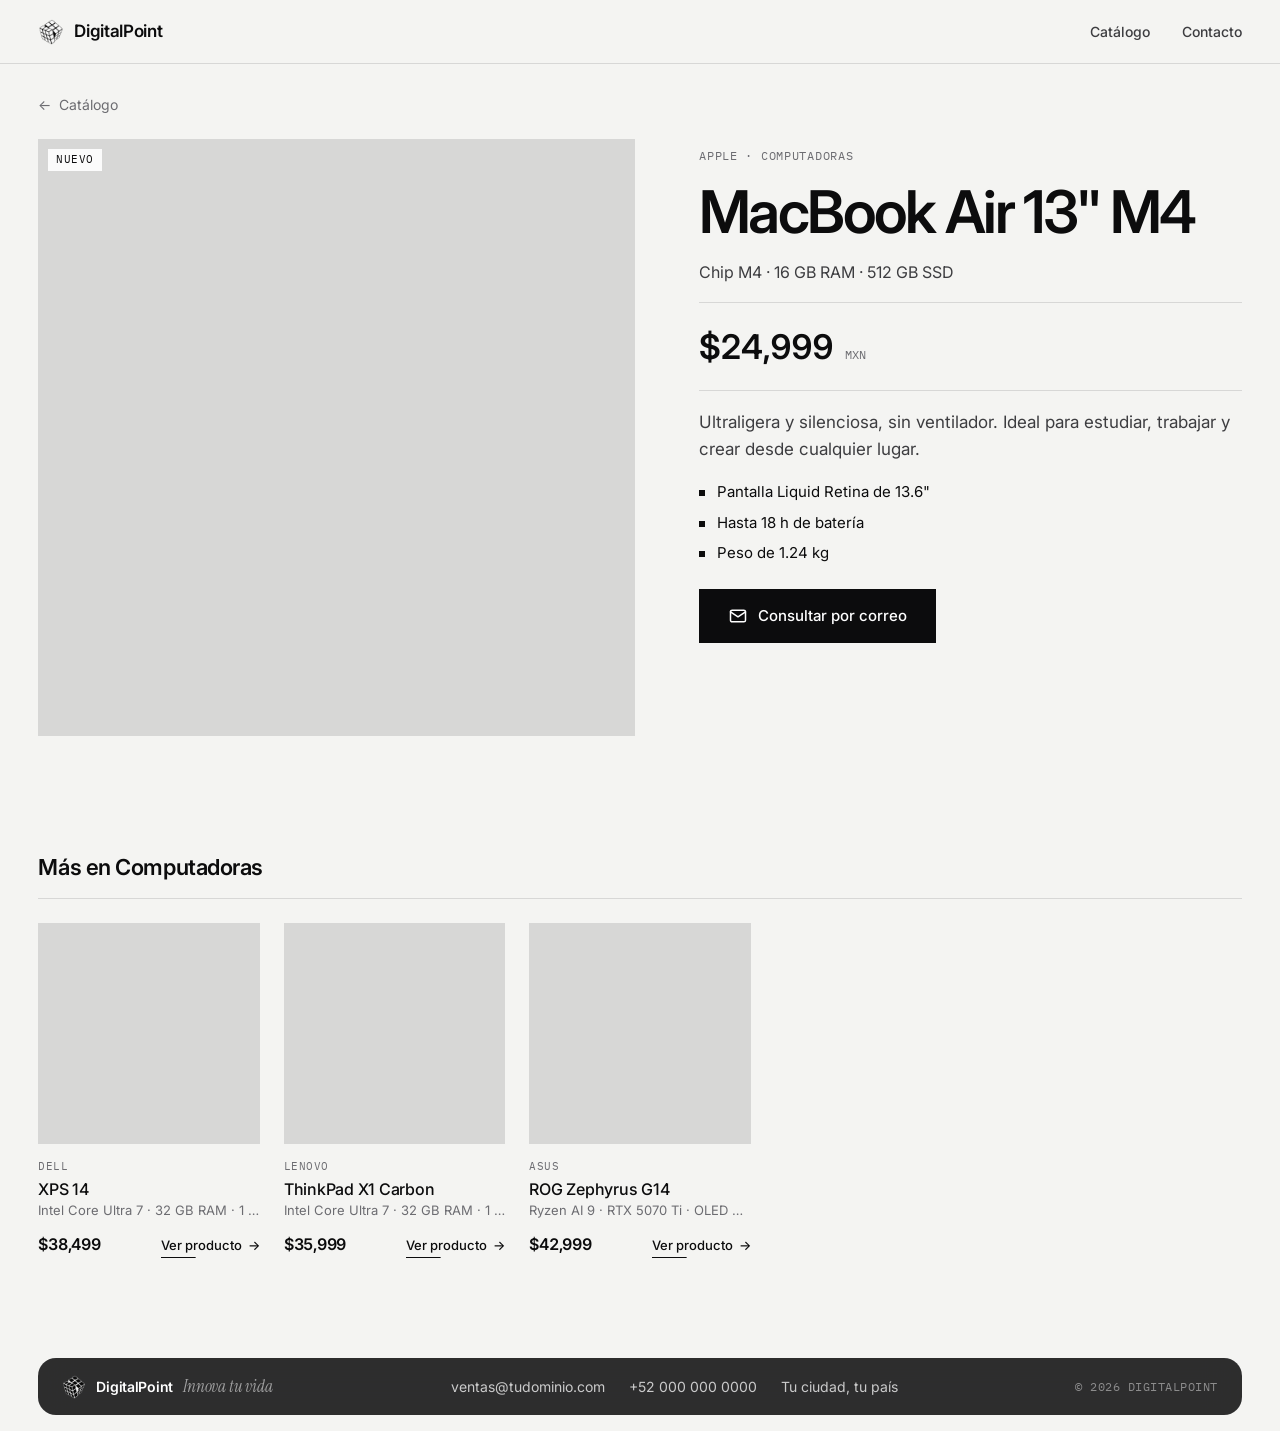
==== producto-1.html @ 61cebf91 "Publica DigitalPoint (versión estática) Co-Authored-By: Claude Opus 5.5 <noreply@anthropic.com>" ====
<!doctype html>
<html lang="es">
<head>
  <meta charset="utf-8">
  <meta name="viewport" content="width=device-width, initial-scale=1, viewport-fit=cover">
  <title>Apple MacBook Air 13&quot; M4 · DigitalPoint</title>
      <meta name="description" content="Ultraligera y silenciosa, sin ventilador. Ideal para estudiar, trabajar y crear desde cualquier lugar.">
    <meta name="theme-color" content="#f4f4f2">
  <script>document.documentElement.classList.add('js');</script>
  <link rel="icon" href="assets/img/favicon-32.png" type="image/png" sizes="32x32">
  <link rel="icon" href="assets/img/favicon.ico" sizes="48x48">
  <link rel="apple-touch-icon" href="assets/img/apple-touch-icon.png">
  <link rel="preconnect" href="https://fonts.googleapis.com">
  <link rel="preconnect" href="https://fonts.gstatic.com" crossorigin>
  <link rel="stylesheet" href="https://fonts.googleapis.com/css2?family=Inter:wght@400;500;600;700&family=Instrument+Serif:ital@0;1&family=IBM+Plex+Mono:wght@400;500&display=swap">
  <link rel="stylesheet" href="assets/css/styles.css?v=19">
</head>
<body class="page-product">
  <header class="nav" data-nav>
    <a class="brand" href="index.html#inicio" aria-label="DigitalPoint, ir al inicio">
      <img class="logo-cube" src="assets/img/logo.png" alt="" width="24" height="24">      DigitalPoint    </a>
    <nav class="nav-links" aria-label="Principal">
      <a href="index.html#catalogo">Catálogo</a>
      <a href="index.html#contacto">Contacto</a>
    </nav>
  </header>

  <main class="pd">
    <a class="pd-back" href="index.html#catalogo"><span aria-hidden="true">←</span> Catálogo</a>

          <article class="pd-layout">
        <div class="pd-gallery">
          <div class="pd-main">
                          <div class="product-placeholder" role="img" aria-label="Imagen de Apple MacBook Air 13&quot; M4 próximamente"></div>
                                      <span class="tag">Nuevo</span>
                      </div>
                  </div>

        <div class="pd-info">
          <p class="pd-kicker">Apple · Computadoras</p>
          <h1 class="pd-name">MacBook Air 13&quot; M4</h1>
                      <p class="pd-specs">Chip M4 · 16 GB RAM · 512 GB SSD</p>
          
          <p class="pd-price">
            <span class="pd-price-now">$24,999</span>
            <small>MXN</small>
                      </p>

                      <p class="pd-desc">Ultraligera y silenciosa, sin ventilador. Ideal para estudiar, trabajar y crear desde cualquier lugar.</p>
          
                      <ul class="pd-features" role="list">
              <li>Pantalla Liquid Retina de 13.6&quot;</li><li>Hasta 18 h de batería</li><li>Peso de 1.24 kg</li>            </ul>
          
          <a class="btn btn-dark pd-cta" href="mailto:ventas@tudominio.com?subject=Consulta%3A%20MacBook%20Air%2013%22%20M4">
            <svg class="pd-cta-icon" viewBox="0 0 24 24" fill="none" stroke="currentColor" stroke-width="1.8" stroke-linecap="round" stroke-linejoin="round" aria-hidden="true">
                              <rect x="3" y="5" width="18" height="14" rx="2"/><path d="M3 7l9 6 9-6"/>
                          </svg>
            Consultar por correo          </a>
        </div>
      </article>

              <section class="pd-related" aria-labelledby="pd-related-title">
          <h2 id="pd-related-title">Más en Computadoras</h2>
          <div class="grid">
                          <article class="product is-visible" data-href="producto-2.html">
                <a class="product-media" href="producto-2.html" tabindex="-1" aria-hidden="true">
                                      <div class="product-placeholder"></div>
                                  </a>
                <div class="product-info">
                  <p class="product-brand">Dell</p>
                  <h3 class="product-name"><a href="producto-2.html">XPS 14</a></h3>
                  <p class="product-specs">Intel Core Ultra 7 · 32 GB RAM · 1 TB SSD</p>
                </div>
                <div class="product-foot">
                  <p class="price"><span class="price-now">$38,499</span></p>
                  <a class="product-link" href="producto-2.html">Ver producto <span class="btn-arrow" aria-hidden="true">→</span></a>
                </div>
              </article>
                          <article class="product is-visible" data-href="producto-3.html">
                <a class="product-media" href="producto-3.html" tabindex="-1" aria-hidden="true">
                                      <div class="product-placeholder"></div>
                                  </a>
                <div class="product-info">
                  <p class="product-brand">Lenovo</p>
                  <h3 class="product-name"><a href="producto-3.html">ThinkPad X1 Carbon</a></h3>
                  <p class="product-specs">Intel Core Ultra 7 · 32 GB RAM · 1 TB SSD</p>
                </div>
                <div class="product-foot">
                  <p class="price"><span class="price-now">$35,999</span></p>
                  <a class="product-link" href="producto-3.html">Ver producto <span class="btn-arrow" aria-hidden="true">→</span></a>
                </div>
              </article>
                          <article class="product is-visible" data-href="producto-4.html">
                <a class="product-media" href="producto-4.html" tabindex="-1" aria-hidden="true">
                                      <div class="product-placeholder"></div>
                                  </a>
                <div class="product-info">
                  <p class="product-brand">ASUS</p>
                  <h3 class="product-name"><a href="producto-4.html">ROG Zephyrus G14</a></h3>
                  <p class="product-specs">Ryzen AI 9 · RTX 5070 Ti · OLED 3K 120 Hz</p>
                </div>
                <div class="product-foot">
                  <p class="price"><span class="price-now">$42,999</span></p>
                  <a class="product-link" href="producto-4.html">Ver producto <span class="btn-arrow" aria-hidden="true">→</span></a>
                </div>
              </article>
                      </div>
        </section>
            </main>

  <footer id="contacto" class="footer">
    <p class="footer-brand"><img class="logo-cube" src="assets/img/logo.png" alt="" width="24" height="24">DigitalPoint <em>Innova tu vida</em></p>
    <ul class="contact-list" role="list">
              <li><a href="mailto:ventas@tudominio.com">ventas@tudominio.com</a></li>
                    <li><a href="tel:+520000000000">+52 000 000 0000</a></li>
                    <li>Tu ciudad, tu país</li>
          </ul>
    <p class="footer-legal">© 2026 DigitalPoint</p>
  </footer>

  <script src="assets/js/main.js?v=19" defer></script>
</body>
</html>
---- assets/css/styles.css ----
/* ==========================================================================
   DigitalPoint — agua con tinta de fondo, cristal y una laptop flotando.
   Paleta: blancos, grises y negros (la laptop en plata fría).
   ========================================================================== */

:root {
  --paper: #f4f4f2;
  --white: #ffffff;
  --ink: #0c0c0d;
  --gray-800: #232325;
  --gray-700: #3d3d40;
  --gray-500: #6c6c71;
  --gray-400: #9a9a9e;
  --line: rgba(12, 12, 13, 0.12);
  --line-strong: rgba(12, 12, 13, 0.85);
  --placeholder: rgba(206, 206, 204, 0.75);

  /* Curvas (skill animate) */
  --ease-out: cubic-bezier(0.23, 1, 0.32, 1);
  --ease-in-out: cubic-bezier(0.77, 0, 0.175, 1);

  --font-sans: "Inter", system-ui, -apple-system, "Segoe UI", Roboto, sans-serif;
  --font-serif: "Instrument Serif", "Iowan Old Style", Georgia, serif;
  --font-mono: "IBM Plex Mono", ui-monospace, SFMono-Regular, Menlo, Consolas, monospace;

  --nav-h: 64px;
  --pad: clamp(16px, 3vw, 40px);
  --inset: clamp(20px, 4vw, 56px);
}

*,
*::before,
*::after {
  box-sizing: border-box;
}

[hidden] {
  display: none !important;
}

html {
  background: var(--paper);
  scroll-padding-top: var(--nav-h);
  -webkit-text-size-adjust: 100%;
}

body {
  margin: 0;
  font-family: var(--font-sans);
  font-size: 16px;
  line-height: 1.5;
  color: var(--ink);
  -webkit-font-smoothing: antialiased;
  -moz-osx-font-smoothing: grayscale;
  overflow-x: hidden;
}

h1,
h2,
h3,
p {
  margin: 0;
}

a {
  color: inherit;
  text-decoration: none;
}

em {
  font-family: var(--font-serif);
  font-style: italic;
  font-weight: 400;
  letter-spacing: -0.01em;
}

:focus-visible {
  outline: 2px solid var(--ink);
  outline-offset: 3px;
}

.visually-hidden {
  position: absolute;
  width: 1px;
  height: 1px;
  padding: 0;
  margin: -1px;
  overflow: hidden;
  clip: rect(0 0 0 0);
  white-space: nowrap;
  border: 0;
}

.kicker,
.sidebar-label,
.catalog-meta,
.product-top,
.product-brand,
.tag,
.hero-bar,
.footer-legal,
.window-title {
  font-family: var(--font-mono);
  font-size: 12px;
  font-weight: 400;
  letter-spacing: 0.04em;
  text-transform: uppercase;
}

.mask {
  display: block;
  overflow: hidden;
  padding-bottom: 0.14em;
  margin-bottom: -0.14em;
}

.mask > span {
  display: block;
}

/* --------------------------------------------------------------------------
   Agua de fondo (fija detrás de todo)
   -------------------------------------------------------------------------- */

/* El agua con tinta vive solo en el hero (se desplaza con él al hacer scroll) */
#ink,
.ink-fallback {
  position: absolute;
  inset: 0;
  width: 100%;
  height: 100%;
  pointer-events: none;
}

#ink {
  display: block;
}

.ink-fallback {
  display: none;
  background:
    radial-gradient(28% 32% at 14% 18%, rgba(12, 12, 13, 0.75), transparent 70%),
    radial-gradient(22% 28% at 84% 34%, rgba(12, 12, 13, 0.6), transparent 70%),
    var(--paper);
  filter: blur(18px);
}

.no-webgl #ink {
  display: none;
}

.no-webgl .ink-fallback {
  display: block;
}

/* --------------------------------------------------------------------------
   Navegación
   -------------------------------------------------------------------------- */

.nav {
  position: sticky;
  top: 0;
  z-index: 30;
  height: var(--nav-h);
  display: flex;
  align-items: center;
  justify-content: space-between;
  padding: 0 var(--pad);
  /* Casi opaco: la tinta que pasa por debajo no se ve como una mancha borrosa */
  background: rgba(244, 244, 242, 0.94);
  -webkit-backdrop-filter: blur(10px) saturate(150%);
  backdrop-filter: blur(10px) saturate(150%);
  border-bottom: 1px solid var(--line);
  transition: transform 350ms var(--ease-out);
}

/* Se esconde mientras la laptop está en pantalla */
.nav[data-hidden] {
  transform: translateY(-100%);
}

.brand {
  display: inline-flex;
  align-items: center;
  gap: 10px;
  font-size: 17px;
  font-weight: 600;
  letter-spacing: -0.02em;
}

/* Logo: cubo */
.logo-cube {
  width: 26px;
  height: 26px;
  flex: none;
  object-fit: contain;
}

.nav-links {
  display: flex;
  gap: 32px;
}

.nav-links a {
  position: relative;
  padding: 6px 0;
  font-size: 14px;
  font-weight: 500;
  color: var(--gray-700);
  transition: color 200ms ease;
}

.nav-links a::after {
  content: "";
  position: absolute;
  left: 0;
  right: 0;
  bottom: 0;
  height: 1px;
  background: currentColor;
  transform: scaleX(0);
  transform-origin: right;
  transition: transform 250ms var(--ease-out);
}

@media (hover: hover) and (pointer: fine) {
  .nav-links a:hover {
    color: var(--ink);
  }
  .nav-links a:hover::after {
    transform: scaleX(1);
    transform-origin: left;
  }
}

/* --------------------------------------------------------------------------
   Botones (rectos)
   -------------------------------------------------------------------------- */

.btn {
  display: inline-flex;
  align-items: center;
  justify-content: center;
  gap: 10px;
  height: 44px;
  padding: 0 18px;
  font: inherit;
  font-size: 14px;
  font-weight: 500;
  white-space: nowrap;
  border: 1px solid var(--ink);
  border-radius: 0;
  cursor: pointer;
  transition: transform 160ms var(--ease-out), background-color 200ms ease, color 200ms ease;
}

.btn:active {
  transform: scale(0.97);
}

.btn-dark {
  color: var(--white);
  background: var(--ink);
}

.btn-arrow {
  display: inline-block;
  transition: transform 250ms var(--ease-out);
}

@media (hover: hover) and (pointer: fine) {
  .btn-dark:hover {
    color: var(--ink);
    background: rgba(255, 255, 255, 0.6);
  }
  .btn:hover .btn-arrow {
    transform: translateX(3px);
  }
}

/* --------------------------------------------------------------------------
   Hero
   -------------------------------------------------------------------------- */

.hero {
  position: relative;
  height: calc(100vh - var(--nav-h));
  height: calc(100svh - var(--nav-h));
  min-height: 520px;
  overflow: hidden;
  border-bottom: 1px solid var(--line);
}

/* El texto del hero se invierte sobre la tinta: negro en el agua, blanco sobre la tinta. */
.hero-content,
.hero-bar {
  position: absolute;
  color: #fff;
  mix-blend-mode: difference;
}

/* Ancho ajustado al texto: así la zona que la tinta evita es solo el título */
.hero-content {
  left: var(--inset);
  max-width: calc(100% - 2 * var(--inset));
  bottom: clamp(88px, 15vh, 160px);
  pointer-events: none;
}

.hero-title {
  font-size: clamp(60px, 14.6vw, 236px);
  font-weight: 600;
  line-height: 0.86;
  letter-spacing: -0.06em;
  margin-left: -0.04em;
}

.hero-sub {
  margin-top: clamp(10px, 1.6vw, 24px);
  font-family: var(--font-serif);
  font-size: clamp(30px, 4.6vw, 72px);
  font-style: italic;
  line-height: 1;
  letter-spacing: -0.01em;
}

.hero-bar {
  left: var(--inset);
  right: var(--inset);
  bottom: 24px;
  display: flex;
  align-items: center;
  justify-content: space-between;
  gap: 16px;
  padding-top: 14px;
  border-top: 1px solid currentColor;
}

.hero-cats {
  display: flex;
  flex-wrap: wrap;
  gap: 10px;
}

.hero-link {
  display: inline-flex;
  gap: 8px;
  padding: 4px 0;
}

.hero-link span {
  display: inline-block;
  transition: transform 250ms var(--ease-out);
}

@media (hover: hover) and (pointer: fine) {
  .hero-link:hover span {
    transform: translateY(3px);
  }
}

.hero-title .mask > span {
  animation: mask-up 1100ms var(--ease-out) 150ms both;
}

.hero-sub .mask > span {
  animation: mask-up 1000ms var(--ease-out) 320ms both;
}

.hero-bar {
  animation: fade 700ms ease 800ms both;
}

/* --------------------------------------------------------------------------
   Laptop flotando (CSS 3D, controlada por el scroll)
   -------------------------------------------------------------------------- */

/* Ojo: ni la sección ni .mb-copy crean contexto de apilamiento (sin z-index,
   transform ni opacidad), para que .mb-words pueda invertirse sobre la tinta. */
.mb-section {
  position: relative;
  height: 100vh;
  height: 100svh;
  min-height: 600px;
  display: flex;
  align-items: center;
  padding: 0 var(--inset);
  overflow: hidden;
}

.mb-copy {
  position: relative;
  width: min(440px, 36vw);
}

.mb-words {
  color: #fff;
  mix-blend-mode: difference;
  will-change: transform, opacity;
}

.mb-words .kicker {
  color: rgba(255, 255, 255, 0.55);
}

.mb-words h2 {
  margin: 14px 0 18px;
  font-size: clamp(38px, 5vw, 76px);
  font-weight: 600;
  line-height: 0.95;
  letter-spacing: -0.045em;
}

.mb-text {
  margin-bottom: 28px;
  font-size: 17px;
  color: rgba(255, 255, 255, 0.8);
  text-wrap: pretty;
}

/* Ocultos hasta que la laptop pasa por encima (main.js mueve la máscara) */
.js .mb-words,
.js .mb-copy .btn {
  -webkit-mask-image: linear-gradient(90deg, transparent, transparent);
  mask-image: linear-gradient(90deg, transparent, transparent);
}

.mb-stage {
  position: absolute;
  inset: 0;
  perspective: 1900px;
  perspective-origin: 62% 42%;
  pointer-events: none;
}

.mb-float {
  position: absolute;
  left: 66%;
  top: 60%;
  transform-style: preserve-3d;
}

.mb {
  /* Medidas de la laptop: todo se deriva del ancho */
  --w: clamp(280px, min(38vw, 62vh), 600px);
  --d: calc(var(--w) * 0.7);   /* profundidad */
  --t: calc(var(--w) * 0.016); /* grosor de la base */
  --l: calc(var(--w) * 0.008); /* grosor de la tapa */
  --r: calc(var(--w) * 0.034); /* radio de las esquinas */
  position: absolute;
  left: 0;
  top: 0;
  transform-style: preserve-3d;
  will-change: transform;
}

.slab,
.mb-hinge-pos,
.mb-hinge {
  position: absolute;
  left: 0;
  top: 0;
  transform-style: preserve-3d;
}

.mb-base {
  --th: var(--t);
}

.mb-lid {
  --th: var(--l);
  transform: translate3d(0, calc(var(--l) / -2), calc(var(--d) / 2));
}

/* La bisagra está en el borde trasero de la base (1px arriba para no chocar al cerrar) */
.mb-hinge-pos {
  transform: translate3d(0, calc(var(--t) / -2 - 1px), calc(var(--d) / -2));
}

.mb-hinge {
  will-change: transform;
}

/* Caras de cada pieza */
.f {
  position: absolute;
  left: 0;
  top: 0;
  backface-visibility: hidden;
  -webkit-backface-visibility: hidden;
  outline: 1px solid transparent; /* suaviza los bordes dentados en 3D */
}

/* Luz: main.js calcula hacia dónde mira cada cara y oscurece las que quedan
   de espaldas a la luz (--shade). Las caras grandes además reciben un brillo
   que se desliza al girar (--spec, --spec-x). */
.f::after {
  content: "";
  position: absolute;
  inset: 0;
  border-radius: inherit;
  background: #05070a;
  opacity: var(--shade, 0);
  pointer-events: none;
}

.mb-base .f-top::before,
.mb-lid .f-top::before {
  content: "";
  position: absolute;
  inset: 0;
  border-radius: inherit;
  background: linear-gradient(115deg, rgba(255, 255, 255, 0) 35%, rgba(255, 255, 255, 0.75) 50%, rgba(255, 255, 255, 0) 65%);
  background-size: 260% 100%;
  background-position: var(--spec-x, 50%) 0;
  opacity: var(--spec, 0);
  pointer-events: none;
}

.f-top,
.f-bottom {
  width: var(--w);
  height: var(--d);
  margin: calc(var(--d) / -2) 0 0 calc(var(--w) / -2);
  border-radius: var(--r);
}

.f-top {
  transform: rotateX(90deg) translateZ(calc(var(--th) / 2));
}

.f-bottom {
  transform: rotateX(-90deg) translateZ(calc(var(--th) / 2));
}

.f-front,
.f-back {
  width: calc(var(--w) - 2 * var(--r));
  height: var(--th);
  margin: calc(var(--th) / -2) 0 0 calc((var(--w) - 2 * var(--r)) / -2);
}

.f-front {
  transform: translateZ(calc(var(--d) / 2));
}

.f-back {
  transform: rotateY(180deg) translateZ(calc(var(--d) / 2));
}

.f-left,
.f-right {
  width: calc(var(--d) - 2 * var(--r));
  height: var(--th);
  margin: calc(var(--th) / -2) 0 0 calc((var(--d) - 2 * var(--r)) / -2);
}

.f-left {
  transform: rotateY(-90deg) translateZ(calc(var(--w) / 2));
}

.f-right {
  transform: rotateY(90deg) translateZ(calc(var(--w) / 2));
}

/* Esquinas redondeadas: una cara diagonal cierra cada curva */
.f-c {
  width: calc(var(--r) * 1.25);
  height: var(--th);
  margin: calc(var(--th) / -2) 0 0 calc(var(--r) * -0.625);
}

.f-c1 { transform: translate3d(calc(var(--w) / 2 - var(--r) * 0.35), 0, calc(var(--d) / 2 - var(--r) * 0.35)) rotateY(45deg); }
.f-c2 { transform: translate3d(calc(var(--w) / -2 + var(--r) * 0.35), 0, calc(var(--d) / 2 - var(--r) * 0.35)) rotateY(-45deg); }
.f-c3 { transform: translate3d(calc(var(--w) / 2 - var(--r) * 0.35), 0, calc(var(--d) / -2 + var(--r) * 0.35)) rotateY(135deg); }
.f-c4 { transform: translate3d(calc(var(--w) / -2 + var(--r) * 0.35), 0, calc(var(--d) / -2 + var(--r) * 0.35)) rotateY(-135deg); }

/* Aluminio plata frío: los cantos llevan una línea de brillo (el bisel pulido) */
.f-front,
.f-back,
.f-left,
.f-right,
.f-c {
  background: linear-gradient(180deg, #fbfcfd 0%, #e4eaee 22%, #c2ccd2 62%, #9aa6ad 100%);
}

/* Cubierta del teclado: bisel brillante en el borde (como el corte diamantado) */
.mb-base .f-top {
  background:
    radial-gradient(120% 90% at 50% 0%, rgba(255, 255, 255, 0.35), rgba(255, 255, 255, 0) 60%),
    linear-gradient(180deg, #e2e8ec 0%, #d4dce1 100%);
  box-shadow:
    inset 0 0 0 1.5px rgba(255, 255, 255, 0.95),
    inset 0 0 0 3px rgba(150, 162, 170, 0.28);
}

.mb-base .f-bottom {
  background: linear-gradient(180deg, #c9d1d7, #b6c0c7);
}

/* Tapa: aluminio cepillado con un brillo amplio */
.mb-lid .f-top {
  display: grid;
  place-items: center;
  background:
    repeating-linear-gradient(90deg, rgba(255, 255, 255, 0.035) 0 1px, rgba(12, 12, 13, 0.018) 1px 3px),
    linear-gradient(165deg, #eef2f5 0%, #dae2e7 48%, #bdc8cf 100%);
  box-shadow:
    inset 0 0 0 1.5px rgba(255, 255, 255, 0.9),
    inset 0 0 0 3px rgba(150, 162, 170, 0.25);
}

/* Bisagra: franja oscura en el borde trasero de la base */
.hinge-bar {
  position: absolute;
  top: 0;
  left: 11%;
  right: 11%;
  height: 2.4%;
  background: linear-gradient(180deg, #4a5157 0%, #1b1e21 70%, #2c3136 100%);
  border-radius: 0 0 5px 5px;
}

/* Logo en la tapa: el svg está de cabeza respecto a la cara, por eso se gira */
.lid-logo {
  width: 11%;
  height: auto;
  transform: rotate(180deg);
  filter: drop-shadow(0 1px 1px rgba(12, 12, 13, 0.12));
}

/* Pantalla: borde de aluminio, marco negro delgado y cristal negro profundo */
.mb-lid .f-bottom {
  padding: calc(var(--w) * 0.016);
  background: linear-gradient(180deg, #111315, #08090a);
  border: calc(var(--w) * 0.004) solid #cdd5db;
  box-shadow: inset 0 0 0 1px rgba(255, 255, 255, 0.06);
}

.display {
  position: relative;
  width: 100%;
  height: 100%;
  overflow: hidden;
  border-radius: calc(var(--r) * 0.35);
  background: radial-gradient(130% 110% at 30% 0%, #16191d 0%, #07080a 55%, #030304 100%);
  box-shadow: inset 0 0 0 1px rgba(255, 255, 255, 0.04);
}

.notch {
  position: absolute;
  top: 0;
  left: 50%;
  width: 11%;
  height: 3.6%;
  transform: translateX(-50%);
  background: #0a0b0c;
  border-radius: 0 0 6px 6px;
}

.notch::after {
  content: "";
  position: absolute;
  left: 50%;
  top: 50%;
  width: 4px;
  height: 4px;
  margin: -2px 0 0 -2px;
  border-radius: 50%;
  background: #1f2a33;
}

/* Reflejo del cristal: se desliza según hacia dónde gira la pantalla (--glare) */
.glare {
  position: absolute;
  inset: 0;
  background: linear-gradient(
    118deg,
    rgba(255, 255, 255, 0) calc(var(--glare, 10%) - 25%),
    rgba(255, 255, 255, 0.13) var(--glare, 10%),
    rgba(255, 255, 255, 0.03) calc(var(--glare, 10%) + 18%),
    rgba(255, 255, 255, 0) calc(var(--glare, 10%) + 40%)
  );
}

/* Teclado y trackpad */
.kb {
  position: absolute;
  top: 5%;
  left: 7%;
  right: 7%;
  height: 47%;
  display: flex;
  flex-direction: column;
  gap: 1.4%;
  padding: 1.1%;
  background: linear-gradient(180deg, #b9c3ca, #c6cfd5);
  border-radius: calc(var(--r) * 0.3);
  box-shadow: inset 0 1px 2px rgba(12, 12, 13, 0.22), inset 0 0 0 1px rgba(12, 12, 13, 0.06);
}

.kb-row {
  display: flex;
  flex: 1;
  gap: 0.6%;
}

.kb-fn {
  flex: 0.62;
}

.kb-row span {
  flex-basis: 0;
  background: linear-gradient(180deg, #26292c 0%, #16181a 100%);
  border-radius: 3px;
  box-shadow:
    inset 0 1px 0 rgba(255, 255, 255, 0.09),
    0 1px 0 rgba(12, 12, 13, 0.35);
}

.trackpad {
  position: absolute;
  left: 50%;
  bottom: 5%;
  width: 44%;
  height: 37%;
  transform: translateX(-50%);
  background:
    linear-gradient(160deg, rgba(255, 255, 255, 0.45), rgba(255, 255, 255, 0) 45%),
    linear-gradient(180deg, #dde4e8, #ccd4d9);
  border-radius: calc(var(--r) * 0.4);
  box-shadow:
    inset 0 0 0 1px rgba(12, 12, 13, 0.08),
    inset 0 1px 0 rgba(255, 255, 255, 0.7);
}

/* Detalles: muesca para abrir, patas y puertos */
.thumb {
  position: absolute;
  top: 0;
  left: 50%;
  width: 15%;
  height: 60%;
  transform: translateX(-50%);
  background: linear-gradient(180deg, #8f9ba3, #c3ccd2);
  border-radius: 0 0 8px 8px;
}

.foot {
  position: absolute;
  width: 9%;
  height: 3.5%;
  background: #9aa5ac;
  border-radius: 999px;
}

.foot-1 { top: 7%; left: 7%; }
.foot-2 { top: 7%; right: 7%; }
.foot-3 { bottom: 7%; left: 7%; }
.foot-4 { bottom: 7%; right: 7%; }

.port {
  position: absolute;
  top: 28%;
  height: 44%;
  background: #2b3035;
  border-radius: 999px;
}

.port-mag { left: 7%; width: 6.5%; }
.port-c:nth-of-type(2) { left: 16%; width: 3.2%; }
.port-c:nth-of-type(3) { left: 21%; width: 3.2%; }
.port-jack { right: 8%; width: 1.6%; aspect-ratio: 1; height: auto; top: 25%; }

/* Puntos invisibles en las esquinas: son los "palillos" con los que la
   laptop remueve el agua, igual que el cursor. */
.mb-corner {
  position: absolute;
  left: 0;
  top: 0;
  width: 2px;
  height: 2px;
  margin: -1px 0 0 -1px;
}

/* Base: esquinas delanteras y traseras (junto a la bisagra) */
.c-front-left  { transform: translate3d(calc(var(--w) / -2 + var(--r)), calc(var(--t) / -2), calc(var(--d) / 2 - var(--r))); }
.c-front-right { transform: translate3d(calc(var(--w) / 2 - var(--r)), calc(var(--t) / -2), calc(var(--d) / 2 - var(--r))); }
.c-back-left   { transform: translate3d(calc(var(--w) / -2 + var(--r)), calc(var(--t) / -2), calc(var(--d) / -2 + var(--r))); }
.c-back-right  { transform: translate3d(calc(var(--w) / 2 - var(--r)), calc(var(--t) / -2), calc(var(--d) / -2 + var(--r))); }

/* Tapa: esquinas superiores de la pantalla (borde lejano de la tapa) */
.c-lid-left  { transform: translate3d(calc(var(--w) / -2 + var(--r)), 0, calc(var(--d) / 2 - var(--r))); }
.c-lid-right { transform: translate3d(calc(var(--w) / 2 - var(--r)), 0, calc(var(--d) / 2 - var(--r))); }

/* Sombra suave sobre el agua */
.mb-shadow {
  position: absolute;
  left: 0;
  top: 0;
  width: calc(var(--w) * 1.05);
  height: calc(var(--d) * 0.95);
  margin: calc(var(--d) * -0.475) 0 0 calc(var(--w) * -0.525);
  transform: translateY(calc(var(--w) * 0.2)) rotateX(90deg);
  background: radial-gradient(closest-side, rgba(12, 12, 13, 0.3), rgba(12, 12, 13, 0));
  filter: blur(14px);
}

/* --------------------------------------------------------------------------
   Catálogo: una tarjeta grande de cristal
   -------------------------------------------------------------------------- */

.catalog {
  padding: clamp(32px, 6vw, 72px) clamp(12px, 3vw, 40px) clamp(24px, 4vw, 48px);
}

.catalog-panel {
  max-width: 1480px;
  margin: 0 auto;
  padding: clamp(20px, 3vw, 40px);
  border-radius: clamp(20px, 2.6vw, 34px);
  background: linear-gradient(140deg, rgba(255, 255, 255, 0.64), rgba(255, 255, 255, 0.36));
  -webkit-backdrop-filter: blur(22px) saturate(150%);
  backdrop-filter: blur(22px) saturate(150%);
  border: 1px solid rgba(255, 255, 255, 0.78);
  box-shadow:
    inset 0 1px 0 rgba(255, 255, 255, 0.9),
    0 0 0 1px rgba(12, 12, 13, 0.05),
    0 40px 100px -40px rgba(12, 12, 13, 0.4);
}

@supports not ((backdrop-filter: blur(1px)) or (-webkit-backdrop-filter: blur(1px))) {
  .catalog-panel {
    background: rgba(250, 250, 249, 0.94);
  }
}

.catalog-header {
  display: flex;
  align-items: flex-end;
  justify-content: space-between;
  gap: 24px;
  padding-bottom: 18px;
  border-bottom: 1px solid var(--line-strong);
}

.catalog-header h2 {
  font-size: clamp(40px, 5.4vw, 84px);
  font-weight: 600;
  line-height: 1;
  letter-spacing: -0.05em;
  margin-left: -0.03em;
}

.catalog-meta {
  color: var(--gray-500);
  text-align: right;
  line-height: 1.7;
}

/* El margen inferior deja sitio a la cola de la "g" antes de la línea */
.reveal-text {
  overflow: hidden;
  padding-bottom: 0.22em;
  margin-bottom: -0.08em;
}

.reveal-text > span {
  display: block;
}

.js .reveal-text > span {
  transform: translateY(105%);
  transition: transform 1000ms var(--ease-out);
}

.js .reveal-text.is-visible > span {
  transform: none;
}

.catalog-layout {
  display: grid;
  grid-template-columns: 148px minmax(0, 1fr);
  gap: 0 clamp(20px, 3vw, 40px);
  padding-top: 28px;
}

/* Filtros (columna estrecha) */
.sidebar {
  position: sticky;
  top: calc(var(--nav-h) + 28px);
  align-self: start;
}

.sidebar-label {
  margin-bottom: 10px;
  color: var(--gray-500);
}

.filter-list {
  margin: 0;
  padding: 0;
  list-style: none;
  border-top: 1px solid var(--line);
}

.filter {
  position: relative;
  width: 100%;
  display: flex;
  align-items: baseline;
  justify-content: space-between;
  gap: 8px;
  padding: 11px 0;
  font: inherit;
  font-size: 14px;
  text-align: left;
  color: var(--gray-500);
  background: none;
  border: 0;
  border-bottom: 1px solid var(--line);
  cursor: pointer;
  transition: color 400ms ease;
}

.filter::before {
  content: "";
  position: absolute;
  left: 0;
  top: 50%;
  width: 6px;
  height: 6px;
  margin-top: -3px;
  background: var(--ink);
  opacity: 0;
  transform: scale(0.5);
  transition: opacity 400ms ease, transform 550ms var(--ease-out);
}

.filter-name {
  transition: transform 550ms var(--ease-out);
}

.filter-count {
  font-family: var(--font-mono);
  font-size: 11px;
}

.filter[aria-pressed="true"] {
  color: var(--ink);
  font-weight: 500;
}

.filter[aria-pressed="true"]::before {
  opacity: 1;
  transform: none;
}

.filter[aria-pressed="true"] .filter-name {
  transform: translateX(14px);
}

@media (hover: hover) and (pointer: fine) {
  .filter:hover {
    color: var(--ink);
  }
}

/* Rejilla de productos: tarjetas minimalistas, sin marcos ni botones pesados */
.grid {
  display: grid;
  grid-template-columns: repeat(auto-fill, minmax(220px, 1fr));
  gap: 36px 24px;
}

.product {
  position: relative;
  display: flex;
  flex-direction: column;
  outline: none;
}

.product-media {
  position: relative;
  aspect-ratio: 1;
  overflow: hidden;
  background: var(--placeholder);
}

.product-placeholder {
  width: 100%;
  height: 100%;
}

.product-media img {
  display: block;
  width: 100%;
  height: 100%;
  object-fit: contain;
  padding: 8%;
}

.tag {
  position: absolute;
  top: 10px;
  left: 10px;
  padding: 3px 8px;
  font-size: 10.5px;
  color: var(--ink);
  background: rgba(255, 255, 255, 0.88);
}

.product-info {
  padding-top: 14px;
}

.product-brand {
  font-size: 11px;
  color: var(--gray-500);
}

.product-name {
  margin: 4px 0 2px;
  font-size: 16px;
  font-weight: 500;
  line-height: 1.25;
  letter-spacing: -0.015em;
}

.product-specs {
  overflow: hidden;
  font-size: 13px;
  color: var(--gray-500);
  white-space: nowrap;
  text-overflow: ellipsis;
}

.product-foot {
  display: flex;
  align-items: baseline;
  justify-content: space-between;
  gap: 12px;
  margin-top: auto;
  padding-top: 12px;
}

.price {
  display: flex;
  flex-wrap: wrap;
  align-items: baseline;
  gap: 4px 8px;
}

.price-now {
  font-size: 16px;
  font-weight: 600;
  letter-spacing: -0.015em;
  font-variant-numeric: tabular-nums;
}

.price-old {
  font-family: var(--font-mono);
  font-size: 11px;
  color: var(--gray-500);
}

/* Enlace "Consultar →": texto con subrayado que se dibuja al pasar el cursor */
.product-link {
  position: relative;
  display: inline-flex;
  flex: none;
  gap: 6px;
  padding: 2px 0;
  font-size: 13px;
  font-weight: 500;
  color: var(--ink);
}

.product-link::after {
  content: "";
  position: absolute;
  left: 0;
  right: 0;
  bottom: 0;
  height: 1px;
  background: currentColor;
  transform: scaleX(0.35);
  transform-origin: left;
  transition: transform 300ms var(--ease-out);
}

@media (hover: hover) and (pointer: fine) {
  .product-link:hover::after {
    transform: scaleX(1);
  }
  .product-link:hover .btn-arrow {
    transform: translateX(3px);
  }
}

.empty {
  padding: 40px 0;
  color: var(--gray-500);
}

/* --------------------------------------------------------------------------
   Ventana al pasar el cursor (los botones de la barra son decorativos)
   -------------------------------------------------------------------------- */

.window {
  position: absolute;
  top: -14px;
  left: -14px;
  right: -14px;
  min-height: calc(100% + 28px); /* crece con su contenido: nunca se corta */
  z-index: 2;
  display: flex;
  flex-direction: column;
  overflow: hidden;
  background: rgba(250, 250, 249, 0.97);
  -webkit-backdrop-filter: blur(24px) saturate(150%);
  backdrop-filter: blur(24px) saturate(150%);
  border: 1px solid rgba(255, 255, 255, 0.95);
  border-radius: 12px;
  box-shadow:
    0 0 0 1px rgba(12, 12, 13, 0.08),
    0 30px 70px -24px rgba(12, 12, 13, 0.5);
  opacity: 0;
  visibility: hidden;
  pointer-events: none;
  transform: scale(0.985) translateY(10px);
  transform-origin: 50% 35%;
  /* cierre: suave */
  transition:
    opacity 300ms ease,
    transform 400ms var(--ease-out),
    visibility 0s linear 400ms;
}

.product:focus-within {
  z-index: 3;
}

/* Apertura: arranca en el mismo instante del hover (sin pausa) y se asienta suave.
   La curva ease-out hace que el cambio se note desde el primer cuadro. */
.product:focus-within .window {
  opacity: 1;
  visibility: visible;
  pointer-events: auto;
  transform: none;
  transition:
    opacity 380ms var(--ease-out),
    transform 600ms var(--ease-out),
    visibility 0s;
}

@media (hover: hover) and (pointer: fine) {
  .product:hover {
    z-index: 3;
  }
  .product:hover .window {
    opacity: 1;
    visibility: visible;
    pointer-events: auto;
    transform: none;
    transition:
      opacity 380ms var(--ease-out),
      transform 600ms var(--ease-out),
      visibility 0s;
  }
}

.window-bar {
  display: flex;
  flex: none;
  align-items: center;
  justify-content: space-between;
  height: 34px;
  padding-left: 12px;
  background: rgba(255, 255, 255, 0.7);
  border-bottom: 1px solid rgba(12, 12, 13, 0.08);
}

.window-title {
  overflow: hidden;
  font-size: 11px;
  color: var(--gray-500);
  text-transform: none;
  white-space: nowrap;
  text-overflow: ellipsis;
}

.window-controls {
  display: flex;
  height: 100%;
}

.wc {
  position: relative;
  display: block;
  width: 40px;
  height: 100%;
}

.wc::before,
.wc::after {
  content: "";
  position: absolute;
  left: 50%;
  top: 50%;
}

.wc-min::before {
  width: 10px;
  height: 1px;
  margin-left: -5px;
  background: var(--gray-700);
}

.wc-max::before {
  width: 9px;
  height: 9px;
  margin: -4.5px 0 0 -4.5px;
  border: 1px solid var(--gray-700);
}

.wc-close::before,
.wc-close::after {
  width: 12px;
  height: 1px;
  margin-left: -6px;
  background: var(--gray-700);
  transform: rotate(45deg);
}

.wc-close::after {
  transform: rotate(-45deg);
}

.window-body {
  display: flex;
  flex: 1;
  flex-direction: column;
  gap: 12px;
  padding: 12px;
  min-height: 0;
}

.window-gallery {
  position: relative;
  flex: none;
  aspect-ratio: 16 / 10;
  overflow: hidden;
  background: var(--placeholder);
}

.slide {
  position: absolute;
  inset: 0;
  opacity: 0;
  transition: opacity 800ms ease;
}

.slide.is-active {
  opacity: 1;
}

.slide img {
  display: block;
  width: 100%;
  height: 100%;
  object-fit: contain;
  padding: 6%;
}

.slide-empty {
  display: block;
  width: 100%;
  height: 100%;
}

.slide-empty-0 { background: #d7d7d5; }
.slide-empty-1 { background: #cbcbc9; }
.slide-empty-2 { background: #bfbfbd; }

.dots {
  position: absolute;
  bottom: 8px;
  left: 50%;
  display: flex;
  gap: 5px;
  transform: translateX(-50%);
}

.dots i {
  width: 5px;
  height: 5px;
  border-radius: 50%;
  background: rgba(12, 12, 13, 0.25);
  transition: background-color 300ms ease;
}

.dots i.is-active {
  background: var(--ink);
}

.window-info {
  display: flex;
  flex: 1;
  flex-direction: column;
  gap: 6px;
  min-height: 0;
}

.window-info .product-brand {
  font-size: 11px;
}

.window-name {
  font-size: 18px;
  font-weight: 600;
  line-height: 1.15;
  letter-spacing: -0.02em;
}

.window-desc {
  font-size: 13px;
  line-height: 1.45;
  color: var(--gray-700);
}

.window-features {
  display: grid;
  gap: 3px;
  margin: 2px 0 0;
  padding: 0;
  list-style: none;
  font-size: 12.5px;
  color: var(--gray-700);
}

.window-features li {
  position: relative;
  padding-left: 13px;
}

.window-features li::before {
  content: "";
  position: absolute;
  left: 0;
  top: 0.62em;
  width: 5px;
  height: 5px;
  background: var(--ink);
}

.window-foot {
  display: flex;
  align-items: center;
  justify-content: space-between;
  gap: 10px;
  margin-top: auto;
  padding-top: 8px;
}

.window-foot .price-now {
  font-size: 20px;
}

.window-foot .btn {
  height: 38px;
  padding: 0 14px;
}

/* Revelado de productos al hacer scroll (una sola vez) */
.js .product > :not(.window) {
  opacity: 0;
  transform: translateY(14px);
}

.js .product.is-visible > :not(.window) {
  opacity: 1;
  transform: none;
}

.product.is-revealing > :not(.window) {
  transition:
    opacity 650ms var(--ease-out) var(--d, 0ms),
    transform 900ms var(--ease-out) var(--d, 0ms);
}

.product.is-revealing > .product-media {
  transition-delay: calc(var(--d, 0ms) + 50ms);
}

.product.is-revealing > .product-info,
.product.is-revealing > .product-foot {
  transition-delay: calc(var(--d, 0ms) + 100ms);
}

/* Al filtrar: los que salen se desvanecen suavemente antes de ocultarse */
.js .product.is-leaving > :not(.window) {
  opacity: 0;
  transform: translateY(8px);
  transition: opacity 320ms ease, transform 380ms ease;
}

/* --------------------------------------------------------------------------
   Pie de página compacto
   -------------------------------------------------------------------------- */

.footer {
  display: flex;
  flex-wrap: wrap;
  align-items: center;
  justify-content: space-between;
  gap: 10px 32px;
  margin: 0 clamp(12px, 3vw, 40px) 16px;
  padding: 16px 24px;
  font-size: 14px;
  color: var(--white);
  background: rgba(12, 12, 13, 0.86);
  -webkit-backdrop-filter: blur(16px);
  backdrop-filter: blur(16px);
  border-radius: 18px;
}

.footer-brand {
  display: inline-flex;
  align-items: center;
  gap: 10px;
  font-weight: 600;
  letter-spacing: -0.02em;
}

/* En el pie oscuro se invierte: líneas blancas */
.footer-brand .logo-cube {
  width: 24px;
  height: 24px;
  filter: invert(1);
}

.footer-brand em {
  font-size: 17px;
  color: rgba(255, 255, 255, 0.55);
}

.contact-list {
  display: flex;
  flex-wrap: wrap;
  gap: 6px 24px;
  margin: 0;
  padding: 0;
  list-style: none;
  color: rgba(255, 255, 255, 0.75);
}

@media (hover: hover) and (pointer: fine) {
  .contact-list a {
    transition: color 200ms ease;
  }
  .contact-list a:hover {
    color: var(--white);
  }
}

.footer-legal {
  color: rgba(255, 255, 255, 0.45);
}

.footer :focus-visible {
  outline-color: var(--white);
}

/* --------------------------------------------------------------------------
   Keyframes
   -------------------------------------------------------------------------- */

@keyframes mask-up {
  from {
    transform: translateY(105%);
  }
  to {
    transform: none;
  }
}

@keyframes fade {
  from {
    opacity: 0;
  }
  to {
    opacity: 1;
  }
}

/* --------------------------------------------------------------------------
   Responsivo
   -------------------------------------------------------------------------- */

@media (max-width: 900px) {
  .catalog-layout {
    grid-template-columns: minmax(0, 1fr);
  }
  .sidebar {
    position: static;
    margin-bottom: 18px;
  }
  .filter-list {
    display: flex;
    gap: 22px;
    overflow-x: auto;
    border-top: 0;
    border-bottom: 1px solid var(--line);
    scrollbar-width: none;
  }
  .filter-list::-webkit-scrollbar {
    display: none;
  }
  .filter {
    width: auto;
    flex: none;
    gap: 8px;
    padding: 10px 0 12px;
    border-bottom: 0;
  }
  .filter::before {
    top: auto;
    bottom: -1px;
    width: 100%;
    height: 2px;
    margin: 0;
    transform: scaleX(0.4);
  }
  .filter[aria-pressed="true"] .filter-name {
    transform: none;
  }
  .mb-section {
    align-items: flex-start;
    padding-top: 48px;
  }
  .mb-copy {
    width: 100%;
    max-width: 520px;
  }
  .mb-text {
    margin-bottom: 20px;
  }
  .mb-float {
    left: 45%;
    top: 68%;
  }
  .mb {
    --w: min(78vw, 520px);
  }
  .mb-stage {
    perspective-origin: 50% 55%;
  }
}

@media (max-width: 640px) {
  .nav-links {
    gap: 20px;
  }
  .hero-cats {
    display: none;
  }
  .hero-bar {
    justify-content: flex-end;
  }
  .mb-words h2 {
    font-size: 40px;
  }
  .mb-text {
    font-size: 15px;
  }
  .grid {
    grid-template-columns: repeat(2, minmax(0, 1fr));
    gap: 28px 14px;
  }
  .product-name {
    font-size: 15px;
  }
  .product-foot {
    flex-direction: column;
    gap: 6px;
  }
  .catalog-meta {
    font-size: 11px;
  }
  .footer {
    flex-direction: column;
    align-items: flex-start;
  }
}

/* --------------------------------------------------------------------------
   Movimiento reducido: menos y más suave, no cero
   -------------------------------------------------------------------------- */

@media (prefers-reduced-motion: reduce) {
  .hero-title .mask > span,
  .hero-sub .mask > span {
    animation: fade 400ms ease both;
  }
  .nav {
    transition: none;
  }
  .js .reveal-text > span,
  .js .product > :not(.window) {
    transform: none;
  }
  .product.is-revealing > :not(.window) {
    transition: opacity 250ms ease var(--d, 0ms);
  }
  .window,
  .product:hover .window,
  .product:focus-within .window {
    transform: none;
  }
  .btn:active {
    transform: none;
  }
}

/* ==========================================================================
   Tarjetas que abren la página del producto
   ========================================================================== */

.product[data-href] {
  cursor: pointer;
}

.product-name a {
  color: inherit;
  text-decoration: none;
}

.product-media {
  display: block;
}

/* ==========================================================================
   Página de producto
   ========================================================================== */

.pd {
  width: min(1240px, calc(100% - 2 * var(--pad)));
  margin: 0 auto;
  padding: 28px 0 80px;
}

.pd-back {
  display: inline-flex;
  gap: 8px;
  margin-bottom: 24px;
  font-size: 14px;
  color: var(--gray-500);
  transition: color 200ms ease;
}

.pd-back:hover {
  color: var(--ink);
}

.pd-layout {
  display: grid;
  grid-template-columns: minmax(0, 1.1fr) minmax(0, 1fr);
  gap: clamp(28px, 5vw, 72px);
  align-items: start;
}

.pd-gallery {
  position: sticky;
  top: calc(var(--nav-h) + 24px);
}

.pd-main {
  position: relative;
  aspect-ratio: 1;
  overflow: hidden;
  background: var(--placeholder);
}

.pd-main img {
  display: block;
  width: 100%;
  height: 100%;
  object-fit: contain;
  padding: 6%;
  background: var(--white);
}

.pd-main .product-placeholder {
  width: 100%;
  height: 100%;
}

.pd-thumbs {
  display: flex;
  gap: 10px;
  margin-top: 12px;
  overflow-x: auto;
}

.pd-thumb {
  width: 72px;
  height: 72px;
  flex: none;
  padding: 0;
  background: var(--white);
  border: 1px solid var(--line);
  cursor: pointer;
  opacity: 0.6;
  transition: opacity 200ms ease, border-color 200ms ease;
}

.pd-thumb img {
  width: 100%;
  height: 100%;
  object-fit: contain;
  padding: 8%;
}

.pd-thumb.is-active {
  opacity: 1;
  border-color: var(--ink);
}

.pd-info {
  display: grid;
  gap: 18px;
  align-content: start;
  padding-top: 8px;
}

.pd-kicker {
  font-family: var(--font-mono);
  font-size: 12px;
  letter-spacing: 0.06em;
  text-transform: uppercase;
  color: var(--gray-500);
}

.pd-name {
  font-size: clamp(36px, 4.6vw, 64px);
  font-weight: 600;
  line-height: 1;
  letter-spacing: -0.045em;
}

.pd-specs {
  font-size: 16px;
  color: var(--gray-700);
}

.pd-price {
  display: flex;
  flex-wrap: wrap;
  align-items: baseline;
  gap: 6px 12px;
  padding: 18px 0;
  border-top: 1px solid var(--line);
  border-bottom: 1px solid var(--line);
}

.pd-price-now {
  font-size: 34px;
  font-weight: 600;
  letter-spacing: -0.03em;
  font-variant-numeric: tabular-nums;
}

.pd-price small,
.pd-price-old {
  font-family: var(--font-mono);
  font-size: 12px;
  color: var(--gray-500);
}

.pd-desc {
  font-size: 17px;
  line-height: 1.6;
  color: var(--gray-700);
  text-wrap: pretty;
}

.pd-features {
  display: grid;
  gap: 8px;
  margin: 0;
  padding: 0;
  list-style: none;
}

.pd-features li {
  position: relative;
  padding-left: 18px;
  font-size: 15px;
}

.pd-features li::before {
  content: "";
  position: absolute;
  left: 0;
  top: 0.6em;
  width: 6px;
  height: 6px;
  background: var(--ink);
}

.pd-cta {
  justify-self: start;
  height: 54px;
  padding: 0 28px;
  margin-top: 6px;
  font-size: 15px;
}

.pd-cta-icon {
  width: 20px;
  height: 20px;
}

.pd-related {
  margin-top: clamp(64px, 9vw, 120px);
}

.pd-related h2 {
  margin-bottom: 24px;
  padding-bottom: 14px;
  font-size: 22px;
  font-weight: 600;
  letter-spacing: -0.02em;
  border-bottom: 1px solid var(--line);
}

.pd-missing {
  display: grid;
  justify-items: start;
  gap: 14px;
  padding: 80px 0;
}

.pd-missing h1 {
  font-size: clamp(30px, 4vw, 48px);
  letter-spacing: -0.03em;
}

.page-product .footer {
  margin-top: 20px;
}

@media (max-width: 860px) {
  .pd-layout {
    grid-template-columns: minmax(0, 1fr);
  }
  .pd-gallery {
    position: static;
  }
  .pd-cta {
    justify-self: stretch;
  }
}
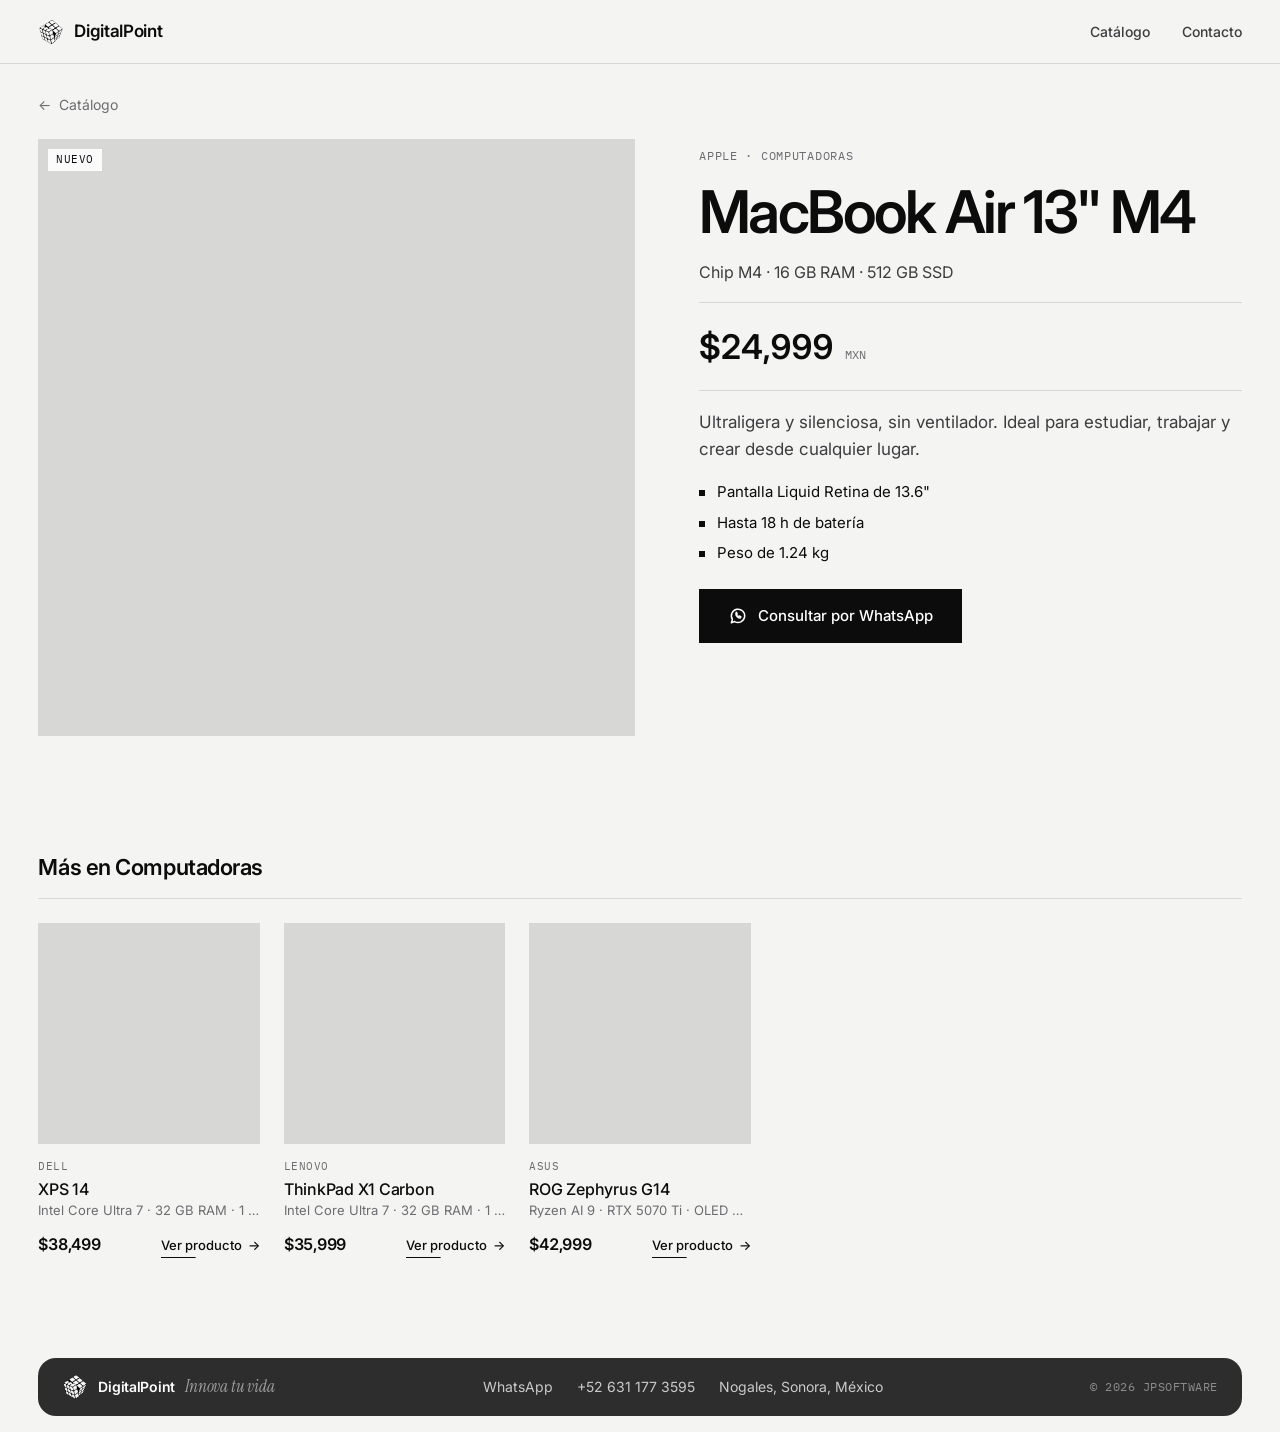
==== commit 046bf09a: "Pie con contacto y JPSOFTWARE; celular más fluido y ligero Co-Authored-By: Claude Opus 5.5 <noreply@" ====
--- a/producto-1.html
+++ b/producto-1.html
@@ -12,13 +12,16 @@
   <link rel="apple-touch-icon" href="assets/img/apple-touch-icon.png">
   <link rel="preconnect" href="https://fonts.googleapis.com">
   <link rel="preconnect" href="https://fonts.gstatic.com" crossorigin>
-  <link rel="stylesheet" href="https://fonts.googleapis.com/css2?family=Inter:wght@400;500;600;700&family=Instrument+Serif:ital@0;1&family=IBM+Plex+Mono:wght@400;500&display=swap">
-  <link rel="stylesheet" href="assets/css/styles.css?v=19">
+  <!-- Fuentes sin bloquear el primer pintado (el texto aparece al instante) -->
+  <link rel="preload" as="style" href="https://fonts.googleapis.com/css2?family=Inter:wght@400;500;600&family=Instrument+Serif:ital@1&family=IBM+Plex+Mono:wght@400;500&display=swap">
+  <link rel="stylesheet" href="https://fonts.googleapis.com/css2?family=Inter:wght@400;500;600&family=Instrument+Serif:ital@1&family=IBM+Plex+Mono:wght@400;500&display=swap" media="print" onload="this.media='all'">
+  <noscript><link rel="stylesheet" href="https://fonts.googleapis.com/css2?family=Inter:wght@400;500;600&family=Instrument+Serif:ital@1&family=IBM+Plex+Mono:wght@400;500&display=swap"></noscript>
+  <link rel="stylesheet" href="assets/css/styles.css?v=24">
 </head>
 <body class="page-product">
   <header class="nav" data-nav>
     <a class="brand" href="index.html#inicio" aria-label="DigitalPoint, ir al inicio">
-      <img class="logo-cube" src="assets/img/logo.png" alt="" width="24" height="24">      DigitalPoint    </a>
+      <img class="logo-cube" src="assets/img/logo-96.webp" alt="" width="26" height="26" decoding="async">      DigitalPoint    </a>
     <nav class="nav-links" aria-label="Principal">
       <a href="index.html#catalogo">Catálogo</a>
       <a href="index.html#contacto">Contacto</a>
@@ -51,11 +54,11 @@
                       <ul class="pd-features" role="list">
               <li>Pantalla Liquid Retina de 13.6&quot;</li><li>Hasta 18 h de batería</li><li>Peso de 1.24 kg</li>            </ul>
           
-          <a class="btn btn-dark pd-cta" href="mailto:ventas@tudominio.com?subject=Consulta%3A%20MacBook%20Air%2013%22%20M4">
+          <a class="btn btn-dark pd-cta" href="https://wa.me/526311773595?text=Hola%2C%20me%20interesa%20el%20Apple%20MacBook%20Air%2013%22%20M4." target="_blank" rel="noopener">
             <svg class="pd-cta-icon" viewBox="0 0 24 24" fill="none" stroke="currentColor" stroke-width="1.8" stroke-linecap="round" stroke-linejoin="round" aria-hidden="true">
-                              <rect x="3" y="5" width="18" height="14" rx="2"/><path d="M3 7l9 6 9-6"/>
+                              <path d="M4 20l1.3-3.9A8 8 0 1 1 8 18.7z"/><path d="M9.5 9.5c0 2.5 2.5 5 5 5l1-1.5-2-1-1 .8a4 4 0 0 1-2.3-2.3l.8-1-1-2z"/>
                           </svg>
-            Consultar por correo          </a>
+            Consultar por WhatsApp          </a>
         </div>
       </article>
 
@@ -109,15 +112,15 @@
             </main>
 
   <footer id="contacto" class="footer">
-    <p class="footer-brand"><img class="logo-cube" src="assets/img/logo.png" alt="" width="24" height="24">DigitalPoint <em>Innova tu vida</em></p>
+    <p class="footer-brand"><img class="logo-cube" src="assets/img/logo-96.webp" alt="" width="26" height="26" decoding="async">DigitalPoint <em>Innova tu vida</em></p>
     <ul class="contact-list" role="list">
-              <li><a href="mailto:ventas@tudominio.com">ventas@tudominio.com</a></li>
-                    <li><a href="tel:+520000000000">+52 000 000 0000</a></li>
-                    <li>Tu ciudad, tu país</li>
+                    <li><a href="https://wa.me/526311773595" target="_blank" rel="noopener">WhatsApp</a></li>
+                    <li><a href="tel:+526311773595">+52 631 177 3595</a></li>
+                    <li>Nogales, Sonora, México</li>
           </ul>
-    <p class="footer-legal">© 2026 DigitalPoint</p>
+    <p class="footer-legal"><a href="https://jorge-peraza.github.io/jp/" target="_blank" rel="noopener">© 2026 JPSOFTWARE</a></p>
   </footer>
 
-  <script src="assets/js/main.js?v=19" defer></script>
+  <script src="assets/js/main.js?v=24" defer></script>
 </body>
 </html>
--- a/assets/css/styles.css
+++ b/assets/css/styles.css
@@ -152,6 +152,7 @@
 .no-webgl .ink-fallback {
   display: block;
 }
+
 
 /* --------------------------------------------------------------------------
    Navegación
@@ -1137,13 +1138,21 @@
     visibility 0s linear 400ms;
 }
 
-.product:focus-within {
+.product:has(:focus-visible) {
   z-index: 3;
 }
 
+/* En pantallas táctiles no hay "hover": la tarjeta lleva directo a su página. */
+@media (hover: none) {
+  .window {
+    display: none;
+  }
+}
+
 /* Apertura: arranca en el mismo instante del hover (sin pausa) y se asienta suave.
-   La curva ease-out hace que el cambio se note desde el primer cuadro. */
-.product:focus-within .window {
+   La curva ease-out hace que el cambio se note desde el primer cuadro.
+   Con teclado se abre solo con foco visible (no queda abierta tras un clic). */
+.product:has(:focus-visible) .window {
   opacity: 1;
   visibility: visible;
   pointer-events: auto;
@@ -1433,11 +1442,10 @@
   letter-spacing: -0.02em;
 }
 
-/* En el pie oscuro se invierte: líneas blancas */
+/* El mismo cubo que el favicon y el logo de arriba */
 .footer-brand .logo-cube {
-  width: 24px;
-  height: 24px;
-  filter: invert(1);
+  width: 26px;
+  height: 26px;
 }
 
 .footer-brand em {
@@ -1466,6 +1474,18 @@
 
 .footer-legal {
   color: rgba(255, 255, 255, 0.45);
+}
+
+.footer-legal a {
+  color: inherit;
+  text-decoration: none;
+  transition: color 200ms ease;
+}
+
+@media (hover: hover) and (pointer: fine) {
+  .footer-legal a:hover {
+    color: var(--white);
+  }
 }
 
 .footer :focus-visible {
@@ -1535,9 +1555,22 @@
   .filter[aria-pressed="true"] .filter-name {
     transform: none;
   }
+  /* Celular: texto arriba y la laptop en su propio espacio debajo,
+     así nunca se enciman. */
   .mb-section {
-    align-items: flex-start;
-    padding-top: 48px;
+    flex-direction: column;
+    align-items: stretch;
+    justify-content: center;
+    gap: 8px;
+    height: auto;
+    min-height: 100vh;
+    padding-top: 72px;
+    padding-bottom: 32px;
+  }
+  @supports (height: 100svh) {
+    .mb-section {
+      min-height: 100svh;
+    }
   }
   .mb-copy {
     width: 100%;
@@ -1546,15 +1579,22 @@
   .mb-text {
     margin-bottom: 20px;
   }
+  .mb-stage {
+    order: 2;
+    position: relative;
+    inset: auto;
+    flex: none;
+    height: calc(var(--mb-w) * 1.22);
+    margin: 0 calc(var(--inset) * -1);
+    perspective-origin: 50% 50%;
+    --mb-w: min(64vw, 420px);
+  }
   .mb-float {
-    left: 45%;
-    top: 68%;
+    left: 50%;
+    top: 66%;
   }
   .mb {
-    --w: min(78vw, 520px);
-  }
-  .mb-stage {
-    perspective-origin: 50% 55%;
+    --w: var(--mb-w);
   }
 }
 
@@ -1615,7 +1655,7 @@
   }
   .window,
   .product:hover .window,
-  .product:focus-within .window {
+  .product:has(:focus-visible) .window {
     transform: none;
   }
   .btn:active {
@@ -1858,7 +1898,147 @@
   .pd-gallery {
     position: static;
   }
+  /* El botón de consulta acompaña al usuario mientras lee el producto */
   .pd-cta {
+    position: sticky;
+    bottom: calc(12px + env(safe-area-inset-bottom, 0px));
+    z-index: 5;
     justify-self: stretch;
-  }
-}
+    box-shadow: 0 12px 30px -10px rgba(12, 12, 13, 0.45);
+  }
+}
+
+/* --------------------------------------------------------------------------
+   Celular: más espacio para los productos y menos trabajo para el teléfono
+   -------------------------------------------------------------------------- */
+
+@media (max-width: 640px) {
+  .catalog {
+    padding: 28px 8px 16px;
+  }
+  .catalog-panel {
+    padding: 18px 14px 24px;
+    border-radius: 22px;
+    /* Sin desenfoque: debajo del hero el fondo es liso y así el scroll va fluido */
+    -webkit-backdrop-filter: none;
+    backdrop-filter: none;
+    background: rgba(255, 255, 255, 0.82);
+  }
+  .catalog-header {
+    align-items: center;
+    padding-bottom: 14px;
+  }
+  .catalog-layout {
+    padding-top: 16px;
+  }
+  .grid {
+    gap: 26px 12px;
+  }
+  .product-info {
+    padding-top: 10px;
+  }
+  .product-name {
+    font-size: 14px;
+  }
+  .product-specs {
+    font-size: 12px;
+  }
+  .product-foot {
+    padding-top: 8px;
+  }
+  .pd {
+    padding-top: 16px;
+  }
+}
+
+/* ==========================================================================
+   Celular: va al final para ganar a las reglas generales de arriba
+   ========================================================================== */
+
+/* Celular y tableta táctil: sin tinta (ni se descarga el código), hero limpio y rápido.
+   Sin tinta tampoco hace falta invertir el texto (mix-blend), que cuesta al pintar. */
+@media (hover: none), (pointer: coarse), (max-width: 760px) {
+  #ink,
+  .no-webgl .ink-fallback {
+    display: none;
+  }
+  .hero-content,
+  .hero-bar,
+  .mb-words {
+    mix-blend-mode: normal;
+    color: var(--ink);
+  }
+  .mb-words .kicker {
+    color: var(--gray-500);
+  }
+  .mb-text {
+    color: rgba(12, 12, 13, 0.72);
+  }
+  /* El texto de la laptop entra con un desvanecido simple (sin máscara que
+     se recalcula en cada cuadro: en celular se veía trabado). */
+  .js .mb-words,
+  .js .mb-copy .btn {
+    -webkit-mask-image: none;
+    mask-image: none;
+    opacity: 0;
+    transform: translateY(14px);
+    transition: opacity 600ms ease, transform 800ms var(--ease-out);
+  }
+  .js .mb-section.is-revealed .mb-words,
+  .js .mb-section.is-revealed .mb-copy .btn {
+    opacity: 1;
+    transform: none;
+  }
+  .js .mb-section.is-revealed .mb-copy .btn {
+    transition-delay: 150ms;
+  }
+
+  /* Rendimiento en celular: nada de desenfoques en vivo (son lo más caro de
+     pintar al hacer scroll); fondos sólidos que se ven igual. */
+  .nav,
+  .footer {
+    -webkit-backdrop-filter: none;
+    backdrop-filter: none;
+  }
+  .nav {
+    background: rgba(244, 244, 242, 0.985);
+  }
+  .footer {
+    background: #19191b;
+  }
+  .mb-shadow {
+    filter: none;
+    background: radial-gradient(closest-side, rgba(12, 12, 13, 0.2), rgba(12, 12, 13, 0.08) 55%, rgba(12, 12, 13, 0));
+  }
+  .lid-logo {
+    filter: none;
+  }
+  .mb-words {
+    will-change: auto;
+  }
+
+  /* Gama baja: la laptop aparece ya abierta con un desvanecido */
+  .mb-static .mb-stage {
+    opacity: 0;
+    transition: opacity 700ms ease;
+  }
+  .mb-static.is-revealed .mb-stage {
+    opacity: 1;
+  }
+}
+
+@media (max-width: 760px) {
+  .hero {
+    height: auto;
+    min-height: 0;
+    aspect-ratio: auto;
+    padding: 0;
+  }
+  .hero-content {
+    position: relative;
+    left: auto;
+    bottom: auto;
+    max-width: none;
+    padding: 34vh var(--inset) 96px;
+  }
+}
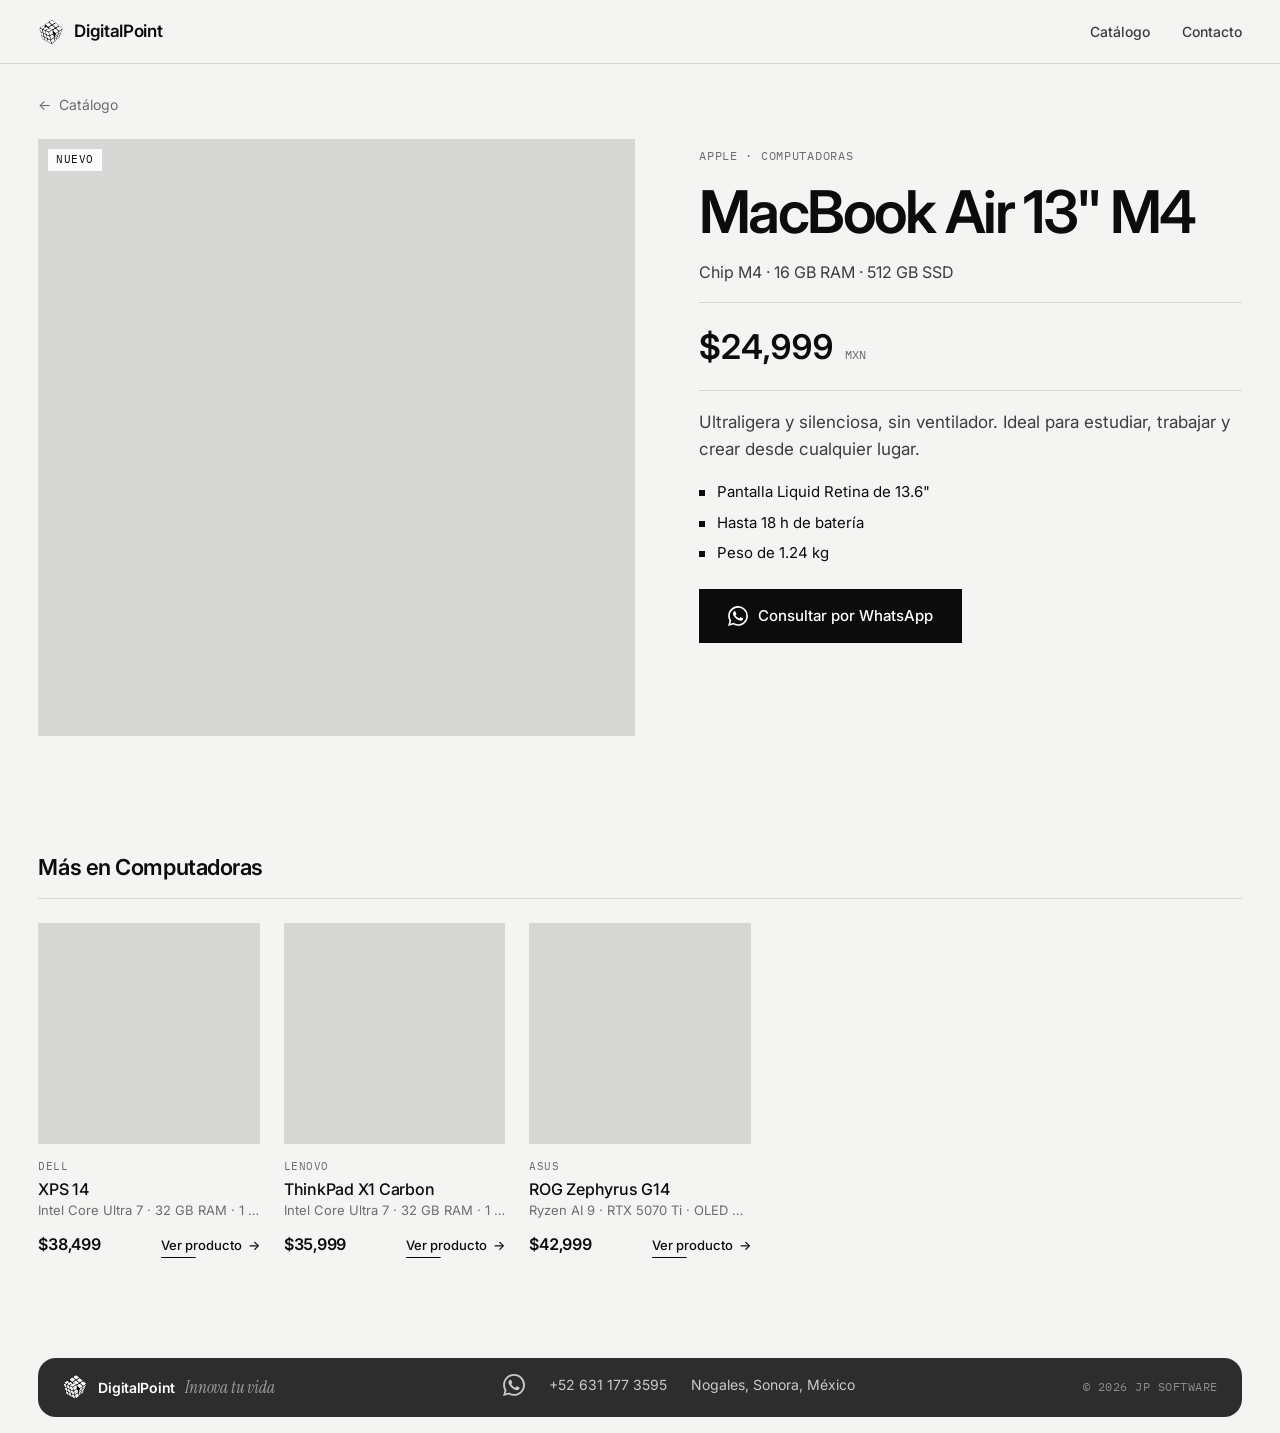
==== commit 51bce258: "Logo de WhatsApp en el pie y el botón; JP SOFTWARE Co-Authored-By: Claude Opus 5.5 <noreply@anthropi" ====
--- a/producto-1.html
+++ b/producto-1.html
@@ -16,7 +16,7 @@
   <link rel="preload" as="style" href="https://fonts.googleapis.com/css2?family=Inter:wght@400;500;600&family=Instrument+Serif:ital@1&family=IBM+Plex+Mono:wght@400;500&display=swap">
   <link rel="stylesheet" href="https://fonts.googleapis.com/css2?family=Inter:wght@400;500;600&family=Instrument+Serif:ital@1&family=IBM+Plex+Mono:wght@400;500&display=swap" media="print" onload="this.media='all'">
   <noscript><link rel="stylesheet" href="https://fonts.googleapis.com/css2?family=Inter:wght@400;500;600&family=Instrument+Serif:ital@1&family=IBM+Plex+Mono:wght@400;500&display=swap"></noscript>
-  <link rel="stylesheet" href="assets/css/styles.css?v=24">
+  <link rel="stylesheet" href="assets/css/styles.css?v=25">
 </head>
 <body class="page-product">
   <header class="nav" data-nav>
@@ -55,10 +55,7 @@
               <li>Pantalla Liquid Retina de 13.6&quot;</li><li>Hasta 18 h de batería</li><li>Peso de 1.24 kg</li>            </ul>
           
           <a class="btn btn-dark pd-cta" href="https://wa.me/526311773595?text=Hola%2C%20me%20interesa%20el%20Apple%20MacBook%20Air%2013%22%20M4." target="_blank" rel="noopener">
-            <svg class="pd-cta-icon" viewBox="0 0 24 24" fill="none" stroke="currentColor" stroke-width="1.8" stroke-linecap="round" stroke-linejoin="round" aria-hidden="true">
-                              <path d="M4 20l1.3-3.9A8 8 0 1 1 8 18.7z"/><path d="M9.5 9.5c0 2.5 2.5 5 5 5l1-1.5-2-1-1 .8a4 4 0 0 1-2.3-2.3l.8-1-1-2z"/>
-                          </svg>
-            Consultar por WhatsApp          </a>
+                          <svg class="pd-cta-icon" viewBox="0 0 24 24" fill="currentColor" aria-hidden="true"><path d="M17.472 14.382c-.297-.149-1.758-.867-2.03-.967-.273-.099-.471-.148-.67.15-.197.297-.767.966-.94 1.164-.173.199-.347.223-.644.075-.297-.15-1.255-.463-2.39-1.475-.883-.788-1.48-1.761-1.653-2.059-.173-.297-.018-.458.13-.606.134-.133.298-.347.446-.52.149-.174.198-.298.298-.497.099-.198.05-.371-.025-.52-.075-.149-.669-1.612-.916-2.207-.242-.579-.487-.5-.669-.51-.173-.008-.371-.01-.57-.01-.198 0-.52.074-.792.372-.272.297-1.04 1.016-1.04 2.479 0 1.462 1.065 2.875 1.213 3.074.149.198 2.096 3.2 5.077 4.487.709.306 1.262.489 1.694.625.712.227 1.36.195 1.871.118.571-.085 1.758-.719 2.006-1.413.248-.694.248-1.289.173-1.413-.074-.124-.272-.198-.57-.347m-5.421 7.403h-.004a9.87 9.87 0 0 1-5.031-1.378l-.361-.214-3.741.982.998-3.648-.235-.374a9.86 9.86 0 0 1-1.51-5.26c.001-5.45 4.436-9.884 9.888-9.884 2.64 0 5.122 1.03 6.988 2.898a9.825 9.825 0 0 1 2.893 6.994c-.003 5.45-4.437 9.884-9.885 9.884m8.413-18.297A11.815 11.815 0 0 0 12.05 0C5.495 0 .16 5.335.157 11.892c0 2.096.547 4.142 1.588 5.945L.057 24l6.305-1.654a11.882 11.882 0 0 0 5.683 1.448h.005c6.554 0 11.89-5.335 11.893-11.893a11.821 11.821 0 0 0-3.48-8.413Z"/></svg>                        Consultar por WhatsApp          </a>
         </div>
       </article>
 
@@ -114,13 +111,13 @@
   <footer id="contacto" class="footer">
     <p class="footer-brand"><img class="logo-cube" src="assets/img/logo-96.webp" alt="" width="26" height="26" decoding="async">DigitalPoint <em>Innova tu vida</em></p>
     <ul class="contact-list" role="list">
-                    <li><a href="https://wa.me/526311773595" target="_blank" rel="noopener">WhatsApp</a></li>
+                    <li><a class="wa-link" href="https://wa.me/526311773595" target="_blank" rel="noopener" aria-label="Escríbenos por WhatsApp"><svg class="wa-icon" viewBox="0 0 24 24" fill="currentColor" aria-hidden="true"><path d="M17.472 14.382c-.297-.149-1.758-.867-2.03-.967-.273-.099-.471-.148-.67.15-.197.297-.767.966-.94 1.164-.173.199-.347.223-.644.075-.297-.15-1.255-.463-2.39-1.475-.883-.788-1.48-1.761-1.653-2.059-.173-.297-.018-.458.13-.606.134-.133.298-.347.446-.52.149-.174.198-.298.298-.497.099-.198.05-.371-.025-.52-.075-.149-.669-1.612-.916-2.207-.242-.579-.487-.5-.669-.51-.173-.008-.371-.01-.57-.01-.198 0-.52.074-.792.372-.272.297-1.04 1.016-1.04 2.479 0 1.462 1.065 2.875 1.213 3.074.149.198 2.096 3.2 5.077 4.487.709.306 1.262.489 1.694.625.712.227 1.36.195 1.871.118.571-.085 1.758-.719 2.006-1.413.248-.694.248-1.289.173-1.413-.074-.124-.272-.198-.57-.347m-5.421 7.403h-.004a9.87 9.87 0 0 1-5.031-1.378l-.361-.214-3.741.982.998-3.648-.235-.374a9.86 9.86 0 0 1-1.51-5.26c.001-5.45 4.436-9.884 9.888-9.884 2.64 0 5.122 1.03 6.988 2.898a9.825 9.825 0 0 1 2.893 6.994c-.003 5.45-4.437 9.884-9.885 9.884m8.413-18.297A11.815 11.815 0 0 0 12.05 0C5.495 0 .16 5.335.157 11.892c0 2.096.547 4.142 1.588 5.945L.057 24l6.305-1.654a11.882 11.882 0 0 0 5.683 1.448h.005c6.554 0 11.89-5.335 11.893-11.893a11.821 11.821 0 0 0-3.48-8.413Z"/></svg></a></li>
                     <li><a href="tel:+526311773595">+52 631 177 3595</a></li>
                     <li>Nogales, Sonora, México</li>
           </ul>
-    <p class="footer-legal"><a href="https://jorge-peraza.github.io/jp/" target="_blank" rel="noopener">© 2026 JPSOFTWARE</a></p>
+    <p class="footer-legal"><a href="https://jorge-peraza.github.io/jp/" target="_blank" rel="noopener">© 2026 JP SOFTWARE</a></p>
   </footer>
 
-  <script src="assets/js/main.js?v=24" defer></script>
+  <script src="assets/js/main.js?v=25" defer></script>
 </body>
 </html>
--- a/assets/css/styles.css
+++ b/assets/css/styles.css
@@ -1463,6 +1463,19 @@
   color: rgba(255, 255, 255, 0.75);
 }
 
+/* WhatsApp: su logo original, un poco más grande que el texto */
+.contact-list .wa-link {
+  display: inline-flex;
+  align-items: center;
+  align-self: center;
+}
+
+.wa-icon {
+  display: block;
+  width: 22px;
+  height: 22px;
+}
+
 @media (hover: hover) and (pointer: fine) {
   .contact-list a {
     transition: color 200ms ease;
